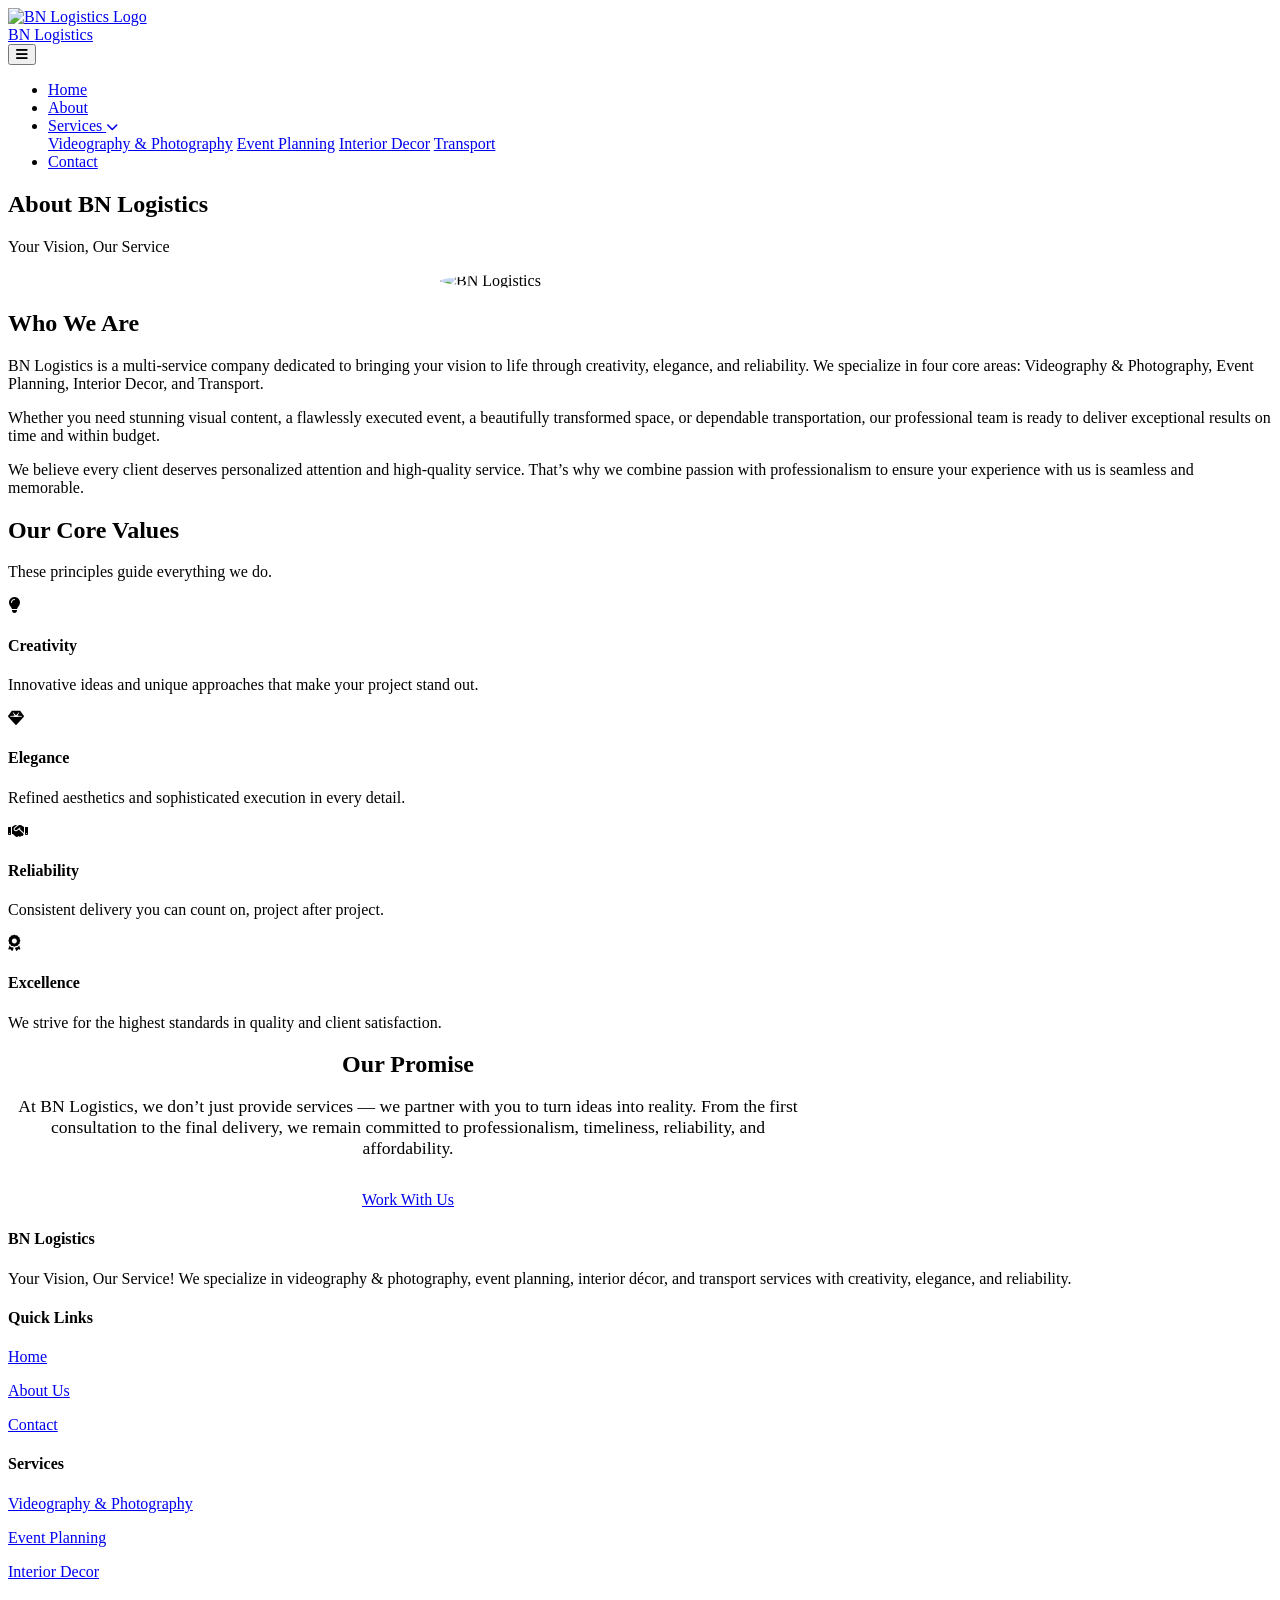
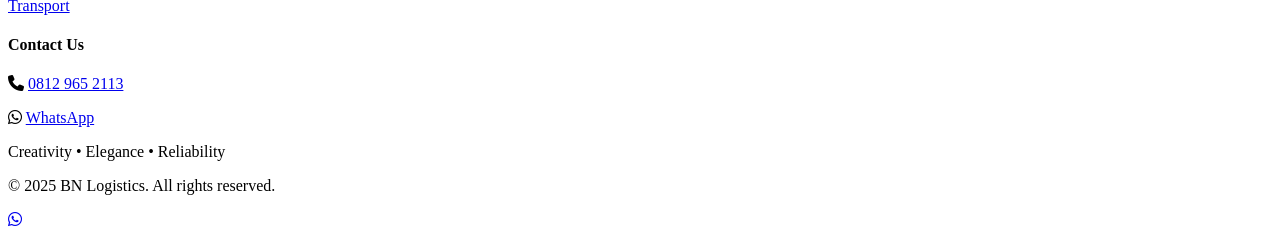
==== about.html @ 658683f5 "Add files via upload" ====
<!DOCTYPE html>
<html lang="en">
<head>
  <meta charset="UTF-8">
  <meta name="viewport" content="width=device-width, initial-scale=1.0">
  <title>About Us | BN Logistics</title>
  <meta name="description" content="Learn about BN Logistics - our story, mission, and commitment to creativity, elegance, and reliability.">
  <link rel="stylesheet" href="css/styles.css">
  <link rel="stylesheet" href="https://cdnjs.cloudflare.com/ajax/libs/font-awesome/6.5.1/css/all.min.css">
</head>
<body>
  <header class="header">
    <div class="header-container">
      <a href="index.html" class="logo-brand">
        <img src="logo.jpeg" alt="BN Logistics Logo">
        <div class="brand-text">BN <span>Logistics</span></div>
      </a>
      <button class="mobile-toggle" aria-label="Toggle menu">
        <i class="fas fa-bars"></i>
      </button>
      <ul class="nav-menu">
        <li><a href="index.html">Home</a></li>
        <li><a href="about.html" class="active">About</a></li>
        <li class="dropdown">
          <a href="index.html#services">Services <i class="fas fa-chevron-down" style="font-size:0.75rem;"></i></a>
          <div class="dropdown-content">
            <a href="services/videography.html">Videography & Photography</a>
            <a href="services/event-planning.html">Event Planning</a>
            <a href="services/interior-decor.html">Interior Decor</a>
            <a href="services/transport.html">Transport</a>
          </div>
        </li>
        <li><a href="contact.html">Contact</a></li>
      </ul>
    </div>
  </header>

  <section class="page-hero">
    <h1>About BN Logistics</h1>
    <p>Your Vision, Our Service</p>
  </section>

  <section class="content-section">
    <div class="container">
      <div>
        <img src="logo.jpeg" alt="BN Logistics" style="max-width: 400px; margin: 0 auto; display: block; border-radius: 50%; border: 6px solid var(--accent);">
      </div>
      <div>
        <h2>Who We Are</h2>
        <p>BN Logistics is a multi-service company dedicated to bringing your vision to life through creativity, elegance, and reliability. We specialize in four core areas: Videography & Photography, Event Planning, Interior Decor, and Transport.</p>
        <p>Whether you need stunning visual content, a flawlessly executed event, a beautifully transformed space, or dependable transportation, our professional team is ready to deliver exceptional results on time and within budget.</p>
        <p>We believe every client deserves personalized attention and high-quality service. That’s why we combine passion with professionalism to ensure your experience with us is seamless and memorable.</p>
      </div>
    </div>
  </section>

  <section class="section" style="background: var(--light);">
    <div class="container">
      <div class="section-title">
        <h2>Our Core Values</h2>
        <p>These principles guide everything we do.</p>
      </div>
      <div class="values-grid">
        <div class="value-item">
          <div class="icon"><i class="fas fa-lightbulb"></i></div>
          <h4>Creativity</h4>
          <p>Innovative ideas and unique approaches that make your project stand out.</p>
        </div>
        <div class="value-item">
          <div class="icon"><i class="fas fa-gem"></i></div>
          <h4>Elegance</h4>
          <p>Refined aesthetics and sophisticated execution in every detail.</p>
        </div>
        <div class="value-item">
          <div class="icon"><i class="fas fa-handshake"></i></div>
          <h4>Reliability</h4>
          <p>Consistent delivery you can count on, project after project.</p>
        </div>
        <div class="value-item">
          <div class="icon"><i class="fas fa-award"></i></div>
          <h4>Excellence</h4>
          <p>We strive for the highest standards in quality and client satisfaction.</p>
        </div>
      </div>
    </div>
  </section>

  <section class="section">
    <div class="container" style="text-align: center; max-width: 800px;">
      <h2 style="color: var(--primary); margin-bottom: 1rem;">Our Promise</h2>
      <p style="color: var(--gray); font-size: 1.1rem; margin-bottom: 2rem;">
        At BN Logistics, we don’t just provide services — we partner with you to turn ideas into reality. From the first consultation to the final delivery, we remain committed to professionalism, timeliness, reliability, and affordability.
      </p>
      <a href="contact.html" class="btn btn-primary">Work With Us</a>
    </div>
  </section>

  <footer class="footer">
    <div class="footer-grid">
      <div>
        <h4>BN Logistics</h4>
        <p>Your Vision, Our Service! We specialize in videography & photography, event planning, interior décor, and transport services with creativity, elegance, and reliability.</p>
      </div>
      <div>
        <h4>Quick Links</h4>
        <p><a href="index.html">Home</a></p>
        <p><a href="about.html">About Us</a></p>
        <p><a href="contact.html">Contact</a></p>
      </div>
      <div>
        <h4>Services</h4>
        <p><a href="services/videography.html">Videography & Photography</a></p>
        <p><a href="services/event-planning.html">Event Planning</a></p>
        <p><a href="services/interior-decor.html">Interior Decor</a></p>
        <p><a href="services/transport.html">Transport</a></p>
      </div>
      <div>
        <h4>Contact Us</h4>
        <p><i class="fas fa-phone"></i> <a href="tel:+2348129652113">0812 965 2113</a></p>
        <p><i class="fab fa-whatsapp"></i> <a href="https://wa.me/2348129652113" target="_blank">WhatsApp</a></p>
        <p style="margin-top: 0.75rem;">Creativity • Elegance • Reliability</p>
      </div>
    </div>
    <div class="footer-bottom">
      <p>&copy; 2025 BN Logistics. All rights reserved.</p>
    </div>
  </footer>

  <a href="https://wa.me/2348129652113" class="whatsapp-float" target="_blank" aria-label="Chat on WhatsApp">
    <i class="fab fa-whatsapp"></i>
  </a>

  <script>
    const toggle = document.querySelector('.mobile-toggle');
    const menu = document.querySelector('.nav-menu');
    toggle.addEventListener('click', () => menu.classList.toggle('active'));
    document.querySelectorAll('.dropdown > a').forEach(link => {
      link.addEventListener('click', (e) => {
        if (window.innerWidth <= 768) {
          e.preventDefault();
          link.parentElement.classList.toggle('open');
        }
      });
    });
  </script>
</body>
</html>
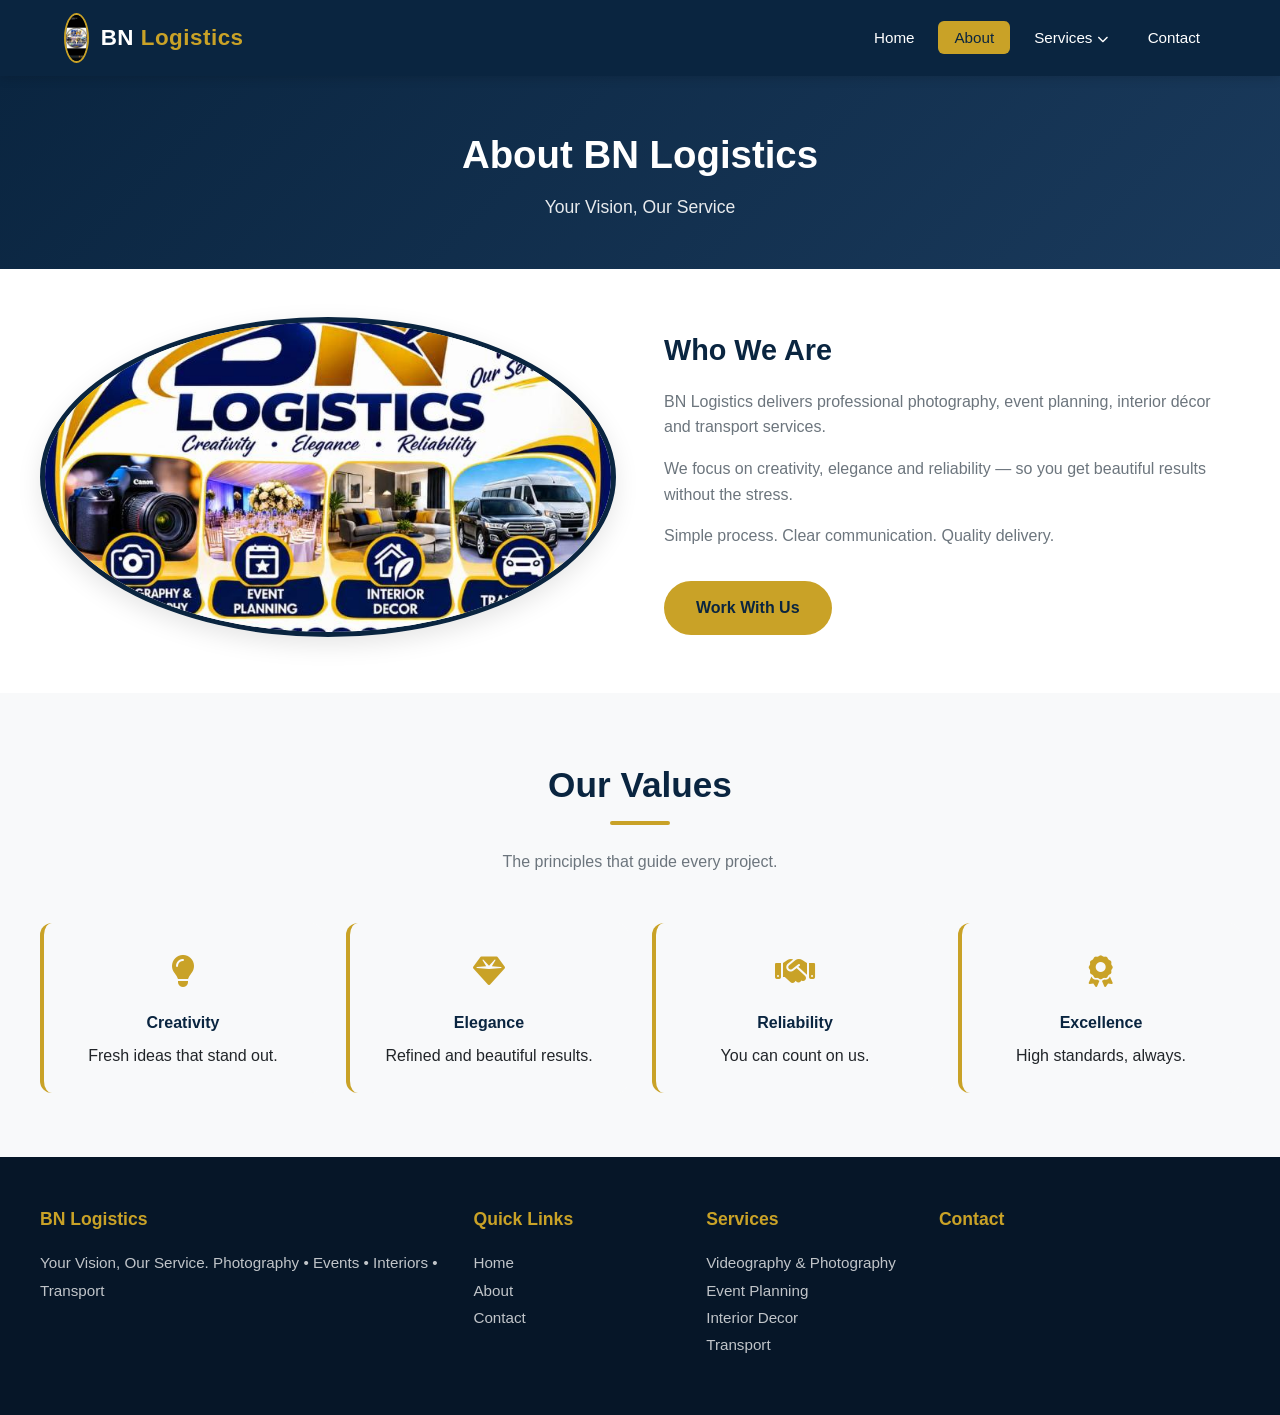
==== commit ce650fab: "Update about.html" ====
--- a/about.html
+++ b/about.html
@@ -4,7 +4,6 @@
   <meta charset="UTF-8">
   <meta name="viewport" content="width=device-width, initial-scale=1.0">
   <title>About Us | BN Logistics</title>
-  <meta name="description" content="Learn about BN Logistics - our story, mission, and commitment to creativity, elegance, and reliability.">
   <link rel="stylesheet" href="css/styles.css">
   <link rel="stylesheet" href="https://cdnjs.cloudflare.com/ajax/libs/font-awesome/6.5.1/css/all.min.css">
 </head>
@@ -15,14 +14,12 @@
         <img src="logo.jpeg" alt="BN Logistics Logo">
         <div class="brand-text">BN <span>Logistics</span></div>
       </a>
-      <button class="mobile-toggle" aria-label="Toggle menu">
-        <i class="fas fa-bars"></i>
-      </button>
+      <button class="mobile-toggle" aria-label="Toggle menu"><i class="fas fa-bars"></i></button>
       <ul class="nav-menu">
         <li><a href="index.html">Home</a></li>
         <li><a href="about.html" class="active">About</a></li>
         <li class="dropdown">
-          <a href="index.html#services">Services <i class="fas fa-chevron-down" style="font-size:0.75rem;"></i></a>
+          <a href="index.html#services">Services <i class="fas fa-chevron-down" style="font-size:0.7rem;"></i></a>
           <div class="dropdown-content">
             <a href="services/videography.html">Videography & Photography</a>
             <a href="services/event-planning.html">Event Planning</a>
@@ -43,13 +40,14 @@
   <section class="content-section">
     <div class="container">
       <div>
-        <img src="logo.jpeg" alt="BN Logistics" style="max-width: 400px; margin: 0 auto; display: block; border-radius: 50%; border: 6px solid var(--accent);">
+        <img src="logo.jpeg" alt="BN Logistics" class="main-image" style="height: auto; max-height: 320px; border-radius: 50%; border: 5px solid var(--primary); object-fit: cover;">
       </div>
       <div>
         <h2>Who We Are</h2>
-        <p>BN Logistics is a multi-service company dedicated to bringing your vision to life through creativity, elegance, and reliability. We specialize in four core areas: Videography & Photography, Event Planning, Interior Decor, and Transport.</p>
-        <p>Whether you need stunning visual content, a flawlessly executed event, a beautifully transformed space, or dependable transportation, our professional team is ready to deliver exceptional results on time and within budget.</p>
-        <p>We believe every client deserves personalized attention and high-quality service. That’s why we combine passion with professionalism to ensure your experience with us is seamless and memorable.</p>
+        <p>BN Logistics delivers professional photography, event planning, interior décor and transport services.</p>
+        <p>We focus on creativity, elegance and reliability — so you get beautiful results without the stress.</p>
+        <p>Simple process. Clear communication. Quality delivery.</p>
+        <a href="contact.html" class="btn btn-primary" style="margin-top: 1rem;">Work With Us</a>
       </div>
     </div>
   </section>
@@ -57,41 +55,31 @@
   <section class="section" style="background: var(--light);">
     <div class="container">
       <div class="section-title">
-        <h2>Our Core Values</h2>
-        <p>These principles guide everything we do.</p>
+        <h2>Our Values</h2>
+        <p>The principles that guide every project.</p>
       </div>
       <div class="values-grid">
         <div class="value-item">
           <div class="icon"><i class="fas fa-lightbulb"></i></div>
           <h4>Creativity</h4>
-          <p>Innovative ideas and unique approaches that make your project stand out.</p>
+          <p>Fresh ideas that stand out.</p>
         </div>
         <div class="value-item">
           <div class="icon"><i class="fas fa-gem"></i></div>
           <h4>Elegance</h4>
-          <p>Refined aesthetics and sophisticated execution in every detail.</p>
+          <p>Refined and beautiful results.</p>
         </div>
         <div class="value-item">
           <div class="icon"><i class="fas fa-handshake"></i></div>
           <h4>Reliability</h4>
-          <p>Consistent delivery you can count on, project after project.</p>
+          <p>You can count on us.</p>
         </div>
         <div class="value-item">
           <div class="icon"><i class="fas fa-award"></i></div>
           <h4>Excellence</h4>
-          <p>We strive for the highest standards in quality and client satisfaction.</p>
+          <p>High standards, always.</p>
         </div>
       </div>
-    </div>
-  </section>
-
-  <section class="section">
-    <div class="container" style="text-align: center; max-width: 800px;">
-      <h2 style="color: var(--primary); margin-bottom: 1rem;">Our Promise</h2>
-      <p style="color: var(--gray); font-size: 1.1rem; margin-bottom: 2rem;">
-        At BN Logistics, we don’t just provide services — we partner with you to turn ideas into reality. From the first consultation to the final delivery, we remain committed to professionalism, timeliness, reliability, and affordability.
-      </p>
-      <a href="contact.html" class="btn btn-primary">Work With Us</a>
     </div>
   </section>
 
@@ -99,12 +87,12 @@
     <div class="footer-grid">
       <div>
         <h4>BN Logistics</h4>
-        <p>Your Vision, Our Service! We specialize in videography & photography, event planning, interior décor, and transport services with creativity, elegance, and reliability.</p>
+        <p>Your Vision, Our Service. Photography • Events • Interiors • Transport</p>
       </div>
       <div>
         <h4>Quick Links</h4>
         <p><a href="index.html">Home</a></p>
-        <p><a href="about.html">About Us</a></p>
+        <p><a href="about.html">About</a></p>
         <p><a href="contact.html">Contact</a></p>
       </div>
       <div>
@@ -115,33 +103,6 @@
         <p><a href="services/transport.html">Transport</a></p>
       </div>
       <div>
-        <h4>Contact Us</h4>
-        <p><i class="fas fa-phone"></i> <a href="tel:+2348129652113">0812 965 2113</a></p>
-        <p><i class="fab fa-whatsapp"></i> <a href="https://wa.me/2348129652113" target="_blank">WhatsApp</a></p>
-        <p style="margin-top: 0.75rem;">Creativity • Elegance • Reliability</p>
-      </div>
-    </div>
-    <div class="footer-bottom">
-      <p>&copy; 2025 BN Logistics. All rights reserved.</p>
-    </div>
-  </footer>
-
-  <a href="https://wa.me/2348129652113" class="whatsapp-float" target="_blank" aria-label="Chat on WhatsApp">
-    <i class="fab fa-whatsapp"></i>
-  </a>
-
-  <script>
-    const toggle = document.querySelector('.mobile-toggle');
-    const menu = document.querySelector('.nav-menu');
-    toggle.addEventListener('click', () => menu.classList.toggle('active'));
-    document.querySelectorAll('.dropdown > a').forEach(link => {
-      link.addEventListener('click', (e) => {
-        if (window.innerWidth <= 768) {
-          e.preventDefault();
-          link.parentElement.classList.toggle('open');
-        }
-      });
-    });
-  </script>
-</body>
-</html>
+        <h4>Contact</h4>
+        <p><i clas
+... 
--- a/css/styles.css
+++ b/css/styles.css
@@ -0,0 +1,627 @@
+/* BN Logistics Custom Styles */
+:root {
+  --primary: #0A2540;
+  --primary-dark: #061628;
+  --primary-light: #1A3A5C;
+  --accent: #C9A227;
+  --accent-light: #E8C547;
+  --accent-dark: #A68B1F;
+  --white: #FFFFFF;
+  --light: #F8F9FA;
+  --gray: #6C757D;
+  --dark: #212529;
+}
+
+* {
+  margin: 0;
+  padding: 0;
+  box-sizing: border-box;
+}
+
+body {
+  font-family: 'Segoe UI', Tahoma, Geneva, Verdana, sans-serif;
+  line-height: 1.6;
+  color: var(--dark);
+  background: var(--white);
+}
+
+/* Header */
+.header {
+  background: var(--primary);
+  color: var(--white);
+  position: sticky;
+  top: 0;
+  z-index: 1000;
+  box-shadow: 0 2px 10px rgba(0,0,0,0.15);
+}
+
+.header-container {
+  max-width: 1200px;
+  margin: 0 auto;
+  padding: 0.8rem 1.5rem;
+  display: flex;
+  justify-content: space-between;
+  align-items: center;
+}
+
+.logo-brand {
+  display: flex;
+  align-items: center;
+  gap: 0.75rem;
+  text-decoration: none;
+  color: var(--white);
+}
+
+.logo-brand img {
+  height: 50px;
+  width: auto;
+  border-radius: 50%;
+  border: 2px solid var(--accent);
+}
+
+.logo-brand .brand-text {
+  font-size: 1.4rem;
+  font-weight: 700;
+  letter-spacing: 0.5px;
+}
+
+.logo-brand .brand-text span {
+  color: var(--accent);
+}
+
+/* Navigation */
+.nav-menu {
+  display: flex;
+  list-style: none;
+  gap: 0.5rem;
+  align-items: center;
+}
+
+.nav-menu a {
+  color: var(--white);
+  text-decoration: none;
+  padding: 0.5rem 1rem;
+  border-radius: 6px;
+  font-weight: 500;
+  font-size: 0.95rem;
+  transition: all 0.3s ease;
+}
+
+.nav-menu a:hover,
+.nav-menu a.active {
+  background: var(--accent);
+  color: var(--primary);
+}
+
+.nav-menu .dropdown {
+  position: relative;
+}
+
+.nav-menu .dropdown-content {
+  display: none;
+  position: absolute;
+  top: 100%;
+  left: 0;
+  background: var(--primary-dark);
+  min-width: 220px;
+  border-radius: 8px;
+  box-shadow: 0 8px 20px rgba(0,0,0,0.2);
+  overflow: hidden;
+  z-index: 100;
+}
+
+.nav-menu .dropdown:hover .dropdown-content {
+  display: block;
+}
+
+.nav-menu .dropdown-content a {
+  display: block;
+  padding: 0.75rem 1.25rem;
+  border-radius: 0;
+}
+
+.nav-menu .dropdown-content a:hover {
+  background: var(--accent);
+}
+
+/* Mobile Menu */
+.mobile-toggle {
+  display: none;
+  background: none;
+  border: none;
+  color: var(--white);
+  font-size: 1.5rem;
+  cursor: pointer;
+}
+
+/* Hero Section */
+.hero {
+  background: linear-gradient(135deg, var(--primary) 0%, var(--primary-light) 100%);
+  color: var(--white);
+  padding: 4rem 1.5rem;
+  text-align: center;
+  position: relative;
+  overflow: hidden;
+}
+
+.hero::before {
+  content: '';
+  position: absolute;
+  top: -50%;
+  right: -20%;
+  width: 600px;
+  height: 600px;
+  background: radial-gradient(circle, rgba(201,162,39,0.15) 0%, transparent 70%);
+  border-radius: 50%;
+}
+
+.hero-content {
+  max-width: 900px;
+  margin: 0 auto;
+  position: relative;
+  z-index: 1;
+}
+
+.hero h1 {
+  font-size: 2.8rem;
+  margin-bottom: 1rem;
+  font-weight: 800;
+}
+
+.hero h1 span {
+  color: var(--accent);
+}
+
+.hero .tagline {
+  font-size: 1.4rem;
+  color: var(--accent-light);
+  margin-bottom: 1.5rem;
+  font-style: italic;
+}
+
+.hero p {
+  font-size: 1.15rem;
+  margin-bottom: 2rem;
+  opacity: 0.9;
+  max-width: 700px;
+  margin-left: auto;
+  margin-right: auto;
+}
+
+.btn {
+  display: inline-block;
+  padding: 0.9rem 2rem;
+  border-radius: 50px;
+  text-decoration: none;
+  font-weight: 600;
+  transition: all 0.3s ease;
+  border: none;
+  cursor: pointer;
+  font-size: 1rem;
+}
+
+.btn-primary {
+  background: var(--accent);
+  color: var(--primary);
+}
+
+.btn-primary:hover {
+  background: var(--accent-light);
+  transform: translateY(-2px);
+  box-shadow: 0 6px 20px rgba(201,162,39,0.4);
+}
+
+.btn-outline {
+  background: transparent;
+  color: var(--white);
+  border: 2px solid var(--accent);
+  margin-left: 1rem;
+}
+
+.btn-outline:hover {
+  background: var(--accent);
+  color: var(--primary);
+}
+
+/* Sections */
+.section {
+  padding: 4rem 1.5rem;
+}
+
+.section-title {
+  text-align: center;
+  margin-bottom: 3rem;
+}
+
+.section-title h2 {
+  font-size: 2.2rem;
+  color: var(--primary);
+  margin-bottom: 0.5rem;
+  position: relative;
+  display: inline-block;
+}
+
+.section-title h2::after {
+  content: '';
+  display: block;
+  width: 60px;
+  height: 4px;
+  background: var(--accent);
+  margin: 0.5rem auto 0;
+  border-radius: 2px;
+}
+
+.section-title p {
+  color: var(--gray);
+  max-width: 600px;
+  margin: 1rem auto 0;
+}
+
+.container {
+  max-width: 1200px;
+  margin: 0 auto;
+}
+
+/* Service Cards */
+.services-grid {
+  display: grid;
+  grid-template-columns: repeat(auto-fit, minmax(260px, 1fr));
+  gap: 1.5rem;
+}
+
+.service-card {
+  background: var(--white);
+  border-radius: 16px;
+  overflow: hidden;
+  box-shadow: 0 4px 20px rgba(0,0,0,0.08);
+  transition: all 0.3s ease;
+  border: 1px solid #eee;
+}
+
+.service-card:hover {
+  transform: translateY(-8px);
+  box-shadow: 0 12px 30px rgba(0,0,0,0.15);
+}
+
+.service-card .icon-wrap {
+  background: linear-gradient(135deg, var(--primary) 0%, var(--primary-light) 100%);
+  padding: 2rem;
+  text-align: center;
+  color: var(--accent);
+  font-size: 3rem;
+}
+
+.service-card .content {
+  padding: 1.5rem;
+  text-align: center;
+}
+
+.service-card h3 {
+  color: var(--primary);
+  margin-bottom: 0.75rem;
+  font-size: 1.25rem;
+}
+
+.service-card p {
+  color: var(--gray);
+  font-size: 0.95rem;
+  margin-bottom: 1.25rem;
+}
+
+.service-card .btn-sm {
+  padding: 0.6rem 1.5rem;
+  font-size: 0.9rem;
+}
+
+/* Values */
+.values-grid {
+  display: grid;
+  grid-template-columns: repeat(auto-fit, minmax(200px, 1fr));
+  gap: 1.5rem;
+  margin-top: 2rem;
+}
+
+.value-item {
+  text-align: center;
+  padding: 1.5rem;
+  background: var(--light);
+  border-radius: 12px;
+  border-left: 4px solid var(--accent);
+}
+
+.value-item .icon {
+  font-size: 2rem;
+  color: var(--accent);
+  margin-bottom: 0.75rem;
+}
+
+.value-item h4 {
+  color: var(--primary);
+  margin-bottom: 0.5rem;
+}
+
+/* About / Page Hero */
+.page-hero {
+  background: linear-gradient(135deg, var(--primary) 0%, var(--primary-light) 100%);
+  color: var(--white);
+  padding: 3rem 1.5rem;
+  text-align: center;
+}
+
+.page-hero h1 {
+  font-size: 2.4rem;
+  margin-bottom: 0.5rem;
+}
+
+.page-hero p {
+  opacity: 0.9;
+  font-size: 1.1rem;
+}
+
+/* Content */
+.content-section {
+  padding: 3rem 1.5rem;
+}
+
+.content-section .container {
+  display: grid;
+  grid-template-columns: 1fr 1fr;
+  gap: 3rem;
+  align-items: center;
+}
+
+.content-section img {
+  width: 100%;
+  border-radius: 16px;
+  box-shadow: 0 8px 25px rgba(0,0,0,0.1);
+}
+
+.content-section h2 {
+  color: var(--primary);
+  margin-bottom: 1rem;
+  font-size: 1.8rem;
+}
+
+.content-section p {
+  color: var(--gray);
+  margin-bottom: 1rem;
+}
+
+/* Contact */
+.contact-grid {
+  display: grid;
+  grid-template-columns: 1fr 1fr;
+  gap: 2rem;
+}
+
+.contact-info {
+  background: var(--primary);
+  color: var(--white);
+  padding: 2.5rem;
+  border-radius: 16px;
+}
+
+.contact-info h3 {
+  margin-bottom: 1.5rem;
+  font-size: 1.5rem;
+}
+
+.contact-item {
+  display: flex;
+  align-items: flex-start;
+  gap: 1rem;
+  margin-bottom: 1.5rem;
+}
+
+.contact-item .icon {
+  background: var(--accent);
+  color: var(--primary);
+  width: 45px;
+  height: 45px;
+  border-radius: 50%;
+  display: flex;
+  align-items: center;
+  justify-content: center;
+  font-size: 1.2rem;
+  flex-shrink: 0;
+}
+
+.contact-item a {
+  color: var(--accent-light);
+  text-decoration: none;
+}
+
+.contact-item a:hover {
+  text-decoration: underline;
+}
+
+.contact-form {
+  background: var(--light);
+  padding: 2.5rem;
+  border-radius: 16px;
+}
+
+.contact-form h3 {
+  color: var(--primary);
+  margin-bottom: 1.5rem;
+}
+
+.form-group {
+  margin-bottom: 1.25rem;
+}
+
+.form-group label {
+  display: block;
+  margin-bottom: 0.4rem;
+  font-weight: 500;
+  color: var(--primary);
+}
+
+.form-group input,
+.form-group select,
+.form-group textarea {
+  width: 100%;
+  padding: 0.8rem 1rem;
+  border: 1px solid #ddd;
+  border-radius: 8px;
+  font-size: 1rem;
+  font-family: inherit;
+  transition: border 0.3s;
+}
+
+.form-group input:focus,
+.form-group select:focus,
+.form-group textarea:focus {
+  outline: none;
+  border-color: var(--accent);
+}
+
+.form-group textarea {
+  resize: vertical;
+  min-height: 120px;
+}
+
+/* Footer */
+.footer {
+  background: var(--primary-dark);
+  color: var(--white);
+  padding: 3rem 1.5rem 1.5rem;
+}
+
+.footer-grid {
+  display: grid;
+  grid-template-columns: 2fr 1fr 1fr 1.5fr;
+  gap: 2rem;
+  max-width: 1200px;
+  margin: 0 auto 2rem;
+}
+
+.footer h4 {
+  color: var(--accent);
+  margin-bottom: 1rem;
+  font-size: 1.1rem;
+}
+
+.footer p, .footer a {
+  color: rgba(255,255,255,0.75);
+  text-decoration: none;
+  font-size: 0.95rem;
+  line-height: 1.8;
+}
+
+.footer a:hover {
+  color: var(--accent);
+}
+
+.footer-bottom {
+  text-align: center;
+  padding-top: 1.5rem;
+  border-top: 1px solid rgba(255,255,255,0.1);
+  color: rgba(255,255,255,0.6);
+  font-size: 0.9rem;
+}
+
+.whatsapp-float {
+  position: fixed;
+  bottom: 25px;
+  right: 25px;
+  background: #25D366;
+  color: white;
+  width: 60px;
+  height: 60px;
+  border-radius: 50%;
+  display: flex;
+  align-items: center;
+  justify-content: center;
+  font-size: 1.8rem;
+  box-shadow: 0 4px 15px rgba(37,211,102,0.4);
+  z-index: 999;
+  text-decoration: none;
+  transition: transform 0.3s;
+}
+
+.whatsapp-float:hover {
+  transform: scale(1.1);
+}
+
+/* Features list */
+.features-list {
+  list-style: none;
+  margin: 1.5rem 0;
+}
+
+.features-list li {
+  padding: 0.6rem 0;
+  padding-left: 1.8rem;
+  position: relative;
+  color: var(--gray);
+}
+
+.features-list li::before {
+  content: '✓';
+  position: absolute;
+  left: 0;
+  color: var(--accent);
+  font-weight: bold;
+}
+
+/* Responsive */
+@media (max-width: 900px) {
+  .content-section .container {
+    grid-template-columns: 1fr;
+  }
+  
+  .contact-grid {
+    grid-template-columns: 1fr;
+  }
+  
+  .footer-grid {
+    grid-template-columns: 1fr 1fr;
+  }
+}
+
+@media (max-width: 768px) {
+  .mobile-toggle {
+    display: block;
+  }
+  
+  .nav-menu {
+    display: none;
+    position: absolute;
+    top: 100%;
+    left: 0;
+    right: 0;
+    background: var(--primary-dark);
+    flex-direction: column;
+    padding: 1rem;
+    gap: 0;
+  }
+  
+  .nav-menu.active {
+    display: flex;
+  }
+  
+  .nav-menu .dropdown-content {
+    position: static;
+    display: none;
+    background: var(--primary);
+    box-shadow: none;
+  }
+  
+  .nav-menu .dropdown.open .dropdown-content {
+    display: block;
+  }
+  
+  .hero h1 {
+    font-size: 2rem;
+  }
+  
+  .btn-outline {
+    margin-left: 0;
+    margin-top: 0.75rem;
+  }
+  
+  .footer-grid {
+    grid-template-columns: 1fr;
+  }
+  }
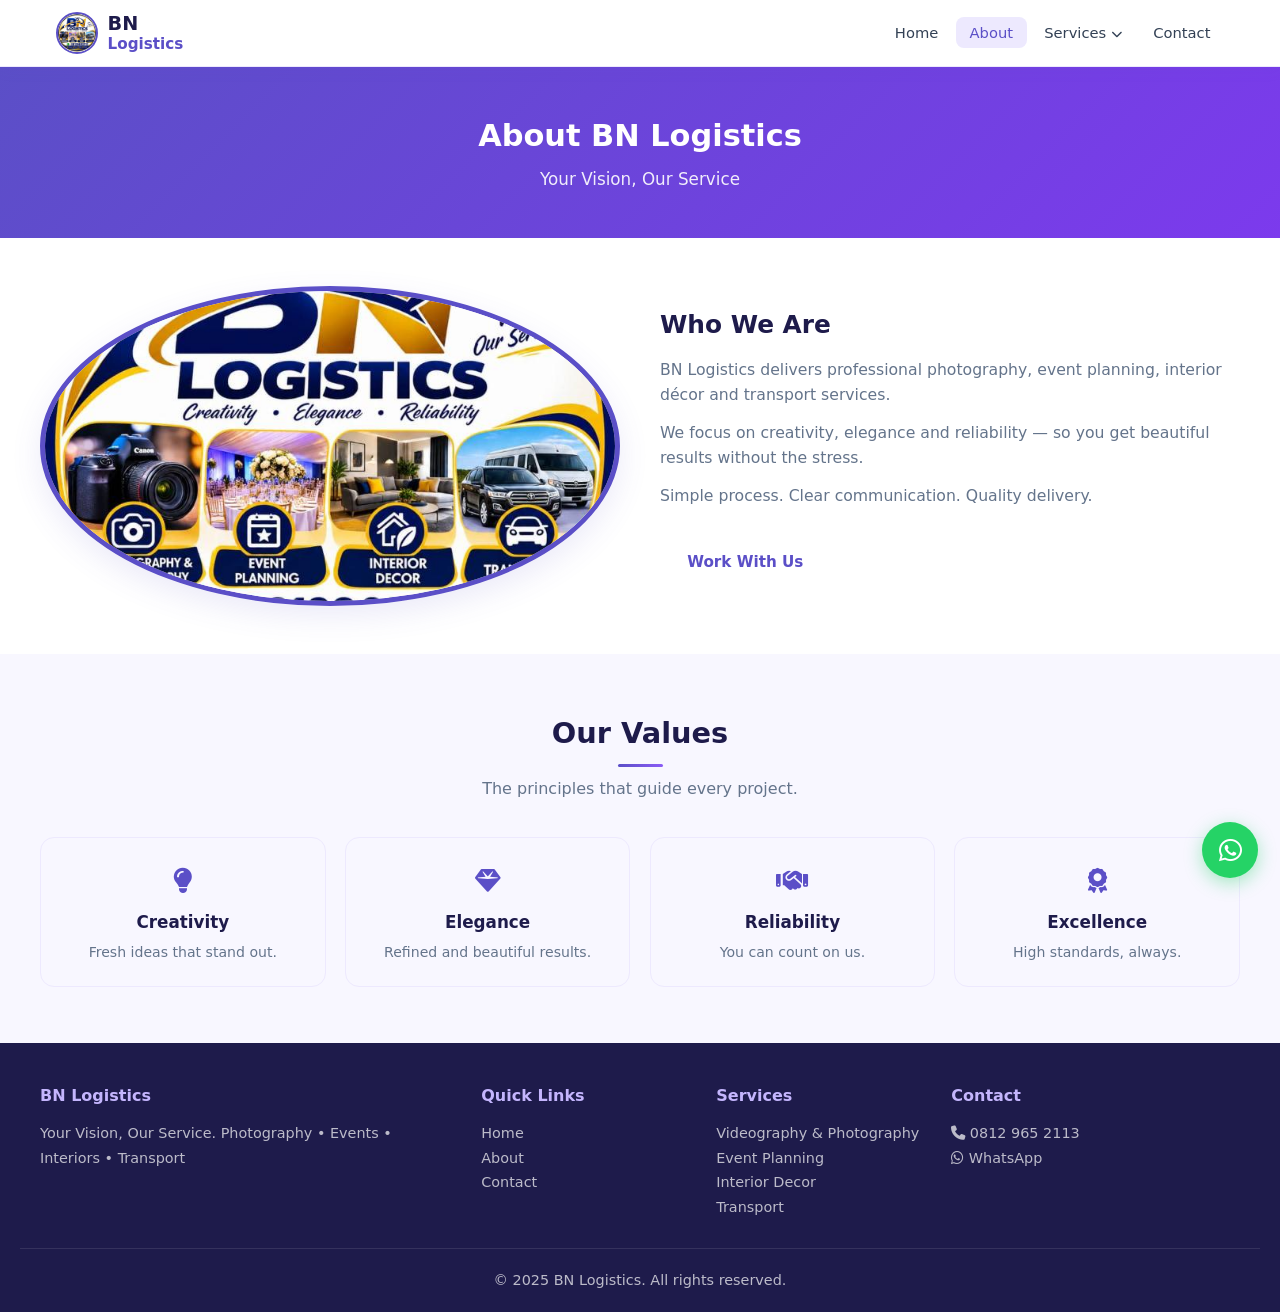
==== commit efdb1d40: "Update about.html" ====
--- a/about.html
+++ b/about.html
@@ -104,5 +104,29 @@
       </div>
       <div>
         <h4>Contact</h4>
-        <p><i clas
-... 
+        <p><i class="fas fa-phone"></i> <a href="tel:+2348129652113">0812 965 2113</a></p>
+        <p><i class="fab fa-whatsapp"></i> <a href="https://wa.me/2348129652113" target="_blank">WhatsApp</a></p>
+      </div>
+    </div>
+    <div class="footer-bottom">
+      <p>&copy; 2025 BN Logistics. All rights reserved.</p>
+    </div>
+  </footer>
+
+  <a href="https://wa.me/2348129652113" class="whatsapp-float" target="_blank"><i class="fab fa-whatsapp"></i></a>
+
+  <script>
+    const toggle = document.querySelector('.mobile-toggle');
+    const menu = document.querySelector('.nav-menu');
+    toggle.addEventListener('click', () => menu.classList.toggle('active'));
+    document.querySelectorAll('.dropdown > a').forEach(link => {
+      link.addEventListener('click', (e) => {
+        if (window.innerWidth <= 768) {
+          e.preventDefault();
+          link.parentElement.classList.toggle('open');
+        }
+      });
+    });
+  </script>
+</body>
+</html>
--- a/css/styles.css
+++ b/css/styles.css
@@ -1,15 +1,16 @@
-/* BN Logistics Custom Styles */
+/* BN Logistics - White + Soft Blueish Purple Theme */
 :root {
-  --primary: #0A2540;
-  --primary-dark: #061628;
-  --primary-light: #1A3A5C;
-  --accent: #C9A227;
-  --accent-light: #E8C547;
-  --accent-dark: #A68B1F;
+  --primary: #5B4FC7;
+  --primary-dark: #3F3799;
+  --primary-light: #7B6FD4;
+  --accent: #8B5CF6;
+  --accent-light: #A78BFA;
+  --accent-soft: #EDE9FE;
   --white: #FFFFFF;
-  --light: #F8F9FA;
-  --gray: #6C757D;
-  --dark: #212529;
+  --light: #F8F7FF;
+  --gray: #64748B;
+  --dark: #1E1B4B;
+  --text: #334155;
 }
 
 * {
@@ -18,78 +19,95 @@
   box-sizing: border-box;
 }
 
+html {
+  scroll-behavior: smooth;
+}
+
 body {
-  font-family: 'Segoe UI', Tahoma, Geneva, Verdana, sans-serif;
+  font-family: 'Segoe UI', system-ui, -apple-system, BlinkMacSystemFont, sans-serif;
   line-height: 1.6;
-  color: var(--dark);
+  color: var(--text);
   background: var(--white);
+  overflow-x: hidden;
+}
+
+img {
+  max-width: 100%;
+  height: auto;
+  display: block;
 }
 
 /* Header */
 .header {
-  background: var(--primary);
-  color: var(--white);
+  background: var(--white);
   position: sticky;
   top: 0;
   z-index: 1000;
-  box-shadow: 0 2px 10px rgba(0,0,0,0.15);
+  box-shadow: 0 2px 15px rgba(91, 79, 199, 0.08);
+  border-bottom: 1px solid #EDE9FE;
 }
 
 .header-container {
   max-width: 1200px;
   margin: 0 auto;
-  padding: 0.8rem 1.5rem;
+  padding: 0.75rem 1rem;
   display: flex;
   justify-content: space-between;
   align-items: center;
+  gap: 0.5rem;
 }
 
 .logo-brand {
   display: flex;
   align-items: center;
-  gap: 0.75rem;
+  gap: 0.6rem;
   text-decoration: none;
-  color: var(--white);
+  color: var(--dark);
+  flex-shrink: 0;
 }
 
 .logo-brand img {
-  height: 50px;
-  width: auto;
+  height: 42px;
+  width: 42px;
   border-radius: 50%;
-  border: 2px solid var(--accent);
+  border: 2px solid var(--primary);
+  object-fit: cover;
 }
 
 .logo-brand .brand-text {
-  font-size: 1.4rem;
+  font-size: 1.2rem;
   font-weight: 700;
-  letter-spacing: 0.5px;
+  line-height: 1.2;
 }
 
 .logo-brand .brand-text span {
-  color: var(--accent);
+  color: var(--primary);
+  display: block;
+  font-size: 0.95rem;
 }
 
 /* Navigation */
 .nav-menu {
   display: flex;
   list-style: none;
-  gap: 0.5rem;
+  gap: 0.25rem;
   align-items: center;
 }
 
 .nav-menu a {
-  color: var(--white);
+  color: var(--text);
   text-decoration: none;
-  padding: 0.5rem 1rem;
-  border-radius: 6px;
+  padding: 0.45rem 0.85rem;
+  border-radius: 8px;
   font-weight: 500;
-  font-size: 0.95rem;
-  transition: all 0.3s ease;
+  font-size: 0.92rem;
+  transition: all 0.25s ease;
+  white-space: nowrap;
 }
 
 .nav-menu a:hover,
 .nav-menu a.active {
-  background: var(--accent);
+  background: var(--accent-soft);
   color: var(--primary);
 }
 
@@ -102,12 +120,13 @@
   position: absolute;
   top: 100%;
   left: 0;
-  background: var(--primary-dark);
+  background: var(--white);
   min-width: 220px;
-  border-radius: 8px;
-  box-shadow: 0 8px 20px rgba(0,0,0,0.2);
+  border-radius: 12px;
+  box-shadow: 0 12px 30px rgba(91, 79, 199, 0.15);
   overflow: hidden;
   z-index: 100;
+  border: 1px solid #EDE9FE;
 }
 
 .nav-menu .dropdown:hover .dropdown-content {
@@ -116,145 +135,130 @@
 
 .nav-menu .dropdown-content a {
   display: block;
-  padding: 0.75rem 1.25rem;
+  padding: 0.75rem 1.2rem;
   border-radius: 0;
 }
 
 .nav-menu .dropdown-content a:hover {
-  background: var(--accent);
-}
-
-/* Mobile Menu */
+  background: var(--accent-soft);
+  color: var(--primary);
+}
+
+/* Mobile Menu Toggle */
 .mobile-toggle {
   display: none;
   background: none;
   border: none;
-  color: var(--white);
+  color: var(--primary);
   font-size: 1.5rem;
   cursor: pointer;
-}
-
-/* Hero Section */
+  padding: 0.4rem;
+}
+
+/* Hero */
 .hero {
-  background: linear-gradient(135deg, var(--primary) 0%, var(--primary-light) 100%);
+  background: linear-gradient(135deg, #5B4FC7 0%, #7C3AED 100%);
   color: var(--white);
-  padding: 4rem 1.5rem;
+  padding: 3.5rem 1.25rem;
   text-align: center;
-  position: relative;
-  overflow: hidden;
-}
-
-.hero::before {
-  content: '';
-  position: absolute;
-  top: -50%;
-  right: -20%;
-  width: 600px;
-  height: 600px;
-  background: radial-gradient(circle, rgba(201,162,39,0.15) 0%, transparent 70%);
-  border-radius: 50%;
 }
 
 .hero-content {
-  max-width: 900px;
+  max-width: 700px;
   margin: 0 auto;
-  position: relative;
-  z-index: 1;
 }
 
 .hero h1 {
-  font-size: 2.8rem;
+  font-size: 2.2rem;
+  margin-bottom: 0.6rem;
+  font-weight: 800;
+  line-height: 1.2;
+}
+
+.hero h1 span {
+  color: #E9D5FF;
+}
+
+.hero .tagline {
+  font-size: 1.2rem;
+  color: #E9D5FF;
   margin-bottom: 1rem;
-  font-weight: 800;
-}
-
-.hero h1 span {
-  color: var(--accent);
-}
-
-.hero .tagline {
-  font-size: 1.4rem;
-  color: var(--accent-light);
-  margin-bottom: 1.5rem;
-  font-style: italic;
+  font-weight: 500;
 }
 
 .hero p {
-  font-size: 1.15rem;
-  margin-bottom: 2rem;
-  opacity: 0.9;
-  max-width: 700px;
+  font-size: 1rem;
+  margin-bottom: 1.8rem;
+  opacity: 0.92;
+  max-width: 500px;
   margin-left: auto;
   margin-right: auto;
 }
 
 .btn {
   display: inline-block;
-  padding: 0.9rem 2rem;
+  padding: 0.8rem 1.7rem;
   border-radius: 50px;
   text-decoration: none;
   font-weight: 600;
   transition: all 0.3s ease;
   border: none;
   cursor: pointer;
-  font-size: 1rem;
+  font-size: 0.95rem;
 }
 
 .btn-primary {
-  background: var(--accent);
+  background: var(--white);
   color: var(--primary);
 }
 
 .btn-primary:hover {
-  background: var(--accent-light);
+  background: #F5F3FF;
   transform: translateY(-2px);
-  box-shadow: 0 6px 20px rgba(201,162,39,0.4);
 }
 
 .btn-outline {
   background: transparent;
   color: var(--white);
-  border: 2px solid var(--accent);
-  margin-left: 1rem;
+  border: 2px solid rgba(255,255,255,0.75);
+  margin-left: 0.6rem;
 }
 
 .btn-outline:hover {
-  background: var(--accent);
-  color: var(--primary);
+  background: rgba(255,255,255,0.15);
 }
 
 /* Sections */
 .section {
-  padding: 4rem 1.5rem;
+  padding: 3.5rem 1.25rem;
 }
 
 .section-title {
   text-align: center;
-  margin-bottom: 3rem;
+  margin-bottom: 2.2rem;
 }
 
 .section-title h2 {
-  font-size: 2.2rem;
-  color: var(--primary);
-  margin-bottom: 0.5rem;
-  position: relative;
-  display: inline-block;
+  font-size: 1.8rem;
+  color: var(--dark);
+  margin-bottom: 0.4rem;
 }
 
 .section-title h2::after {
   content: '';
   display: block;
-  width: 60px;
-  height: 4px;
-  background: var(--accent);
+  width: 45px;
+  height: 3px;
+  background: linear-gradient(90deg, var(--primary), var(--accent));
   margin: 0.5rem auto 0;
   border-radius: 2px;
 }
 
 .section-title p {
   color: var(--gray);
-  max-width: 600px;
-  margin: 1rem auto 0;
+  max-width: 480px;
+  margin: 0.6rem auto 0;
+  font-size: 1rem;
 }
 
 .container {
@@ -273,302 +277,339 @@
   background: var(--white);
   border-radius: 16px;
   overflow: hidden;
-  box-shadow: 0 4px 20px rgba(0,0,0,0.08);
-  transition: all 0.3s ease;
-  border: 1px solid #eee;
+  box-shadow: 0 4px 18px rgba(91, 79, 199, 0.08);
+  border: 1px solid #EDE9FE;
+  transition: transform 0.3s ease, box-shadow 0.3s ease;
 }
 
 .service-card:hover {
-  transform: translateY(-8px);
-  box-shadow: 0 12px 30px rgba(0,0,0,0.15);
-}
-
-.service-card .icon-wrap {
-  background: linear-gradient(135deg, var(--primary) 0%, var(--primary-light) 100%);
-  padding: 2rem;
+  transform: translateY(-6px);
+  box-shadow: 0 12px 30px rgba(91, 79, 199, 0.14);
+}
+
+.service-card .card-image {
+  width: 100%;
+  height: 170px;
+  overflow: hidden;
+  background: #f0f0f0;
+}
+
+.service-card .card-image img {
+  width: 100%;
+  height: 100%;
+  object-fit: cover;
+  object-position: center;
+  transition: transform 0.4s ease;
+}
+
+.service-card:hover .card-image img {
+  transform: scale(1.05);
+}
+
+.service-card .content {
+  padding: 1.25rem;
   text-align: center;
-  color: var(--accent);
-  font-size: 3rem;
-}
-
-.service-card .content {
-  padding: 1.5rem;
-  text-align: center;
 }
 
 .service-card h3 {
-  color: var(--primary);
-  margin-bottom: 0.75rem;
-  font-size: 1.25rem;
+  color: var(--dark);
+  margin-bottom: 0.4rem;
+  font-size: 1.15rem;
 }
 
 .service-card p {
   color: var(--gray);
-  font-size: 0.95rem;
-  margin-bottom: 1.25rem;
+  font-size: 0.9rem;
+  margin-bottom: 1rem;
+  line-height: 1.45;
 }
 
 .service-card .btn-sm {
-  padding: 0.6rem 1.5rem;
-  font-size: 0.9rem;
+  padding: 0.5rem 1.3rem;
+  font-size: 0.88rem;
+  background: var(--primary);
+  color: white;
+  border-radius: 50px;
+}
+
+.service-card .btn-sm:hover {
+  background: var(--primary-dark);
 }
 
 /* Values */
 .values-grid {
   display: grid;
-  grid-template-columns: repeat(auto-fit, minmax(200px, 1fr));
-  gap: 1.5rem;
-  margin-top: 2rem;
+  grid-template-columns: repeat(auto-fit, minmax(160px, 1fr));
+  gap: 1.2rem;
 }
 
 .value-item {
   text-align: center;
-  padding: 1.5rem;
+  padding: 1.4rem 1rem;
   background: var(--light);
-  border-radius: 12px;
-  border-left: 4px solid var(--accent);
+  border-radius: 14px;
+  border: 1px solid #EDE9FE;
 }
 
 .value-item .icon {
-  font-size: 2rem;
-  color: var(--accent);
-  margin-bottom: 0.75rem;
-}
-
-.value-item h4 {
+  font-size: 1.6rem;
   color: var(--primary);
   margin-bottom: 0.5rem;
 }
 
-/* About / Page Hero */
+.value-item h4 {
+  color: var(--dark);
+  margin-bottom: 0.3rem;
+  font-size: 1.05rem;
+}
+
+.value-item p {
+  color: var(--gray);
+  font-size: 0.88rem;
+}
+
+/* Page Hero */
 .page-hero {
-  background: linear-gradient(135deg, var(--primary) 0%, var(--primary-light) 100%);
+  background: linear-gradient(135deg, #5B4FC7 0%, #7C3AED 100%);
   color: var(--white);
-  padding: 3rem 1.5rem;
+  padding: 2.8rem 1.25rem;
   text-align: center;
 }
 
 .page-hero h1 {
-  font-size: 2.4rem;
-  margin-bottom: 0.5rem;
+  font-size: 1.9rem;
+  margin-bottom: 0.35rem;
+  font-weight: 700;
 }
 
 .page-hero p {
   opacity: 0.9;
-  font-size: 1.1rem;
-}
-
-/* Content */
+  font-size: 1.05rem;
+}
+
+/* Content Section */
 .content-section {
-  padding: 3rem 1.5rem;
+  padding: 3rem 1.25rem;
 }
 
 .content-section .container {
   display: grid;
   grid-template-columns: 1fr 1fr;
-  gap: 3rem;
+  gap: 2.5rem;
   align-items: center;
 }
 
-.content-section img {
+.content-section .main-image {
   width: 100%;
+  height: 300px;
+  object-fit: cover;
   border-radius: 16px;
-  box-shadow: 0 8px 25px rgba(0,0,0,0.1);
+  box-shadow: 0 10px 30px rgba(91, 79, 199, 0.12);
 }
 
 .content-section h2 {
-  color: var(--primary);
-  margin-bottom: 1rem;
-  font-size: 1.8rem;
+  color: var(--dark);
+  margin-bottom: 0.8rem;
+  font-size: 1.55rem;
 }
 
 .content-section p {
   color: var(--gray);
-  margin-bottom: 1rem;
+  margin-bottom: 0.8rem;
+  font-size: 0.98rem;
 }
 
 /* Contact */
 .contact-grid {
   display: grid;
   grid-template-columns: 1fr 1fr;
-  gap: 2rem;
+  gap: 1.8rem;
 }
 
 .contact-info {
-  background: var(--primary);
+  background: linear-gradient(135deg, #5B4FC7 0%, #7C3AED 100%);
   color: var(--white);
-  padding: 2.5rem;
+  padding: 2rem;
   border-radius: 16px;
 }
 
 .contact-info h3 {
-  margin-bottom: 1.5rem;
-  font-size: 1.5rem;
+  margin-bottom: 1.2rem;
+  font-size: 1.35rem;
 }
 
 .contact-item {
   display: flex;
   align-items: flex-start;
-  gap: 1rem;
-  margin-bottom: 1.5rem;
+  gap: 0.9rem;
+  margin-bottom: 1.3rem;
 }
 
 .contact-item .icon {
-  background: var(--accent);
-  color: var(--primary);
-  width: 45px;
-  height: 45px;
+  background: rgba(255,255,255,0.2);
+  color: white;
+  width: 42px;
+  height: 42px;
   border-radius: 50%;
   display: flex;
   align-items: center;
   justify-content: center;
-  font-size: 1.2rem;
+  font-size: 1.1rem;
   flex-shrink: 0;
 }
 
 .contact-item a {
-  color: var(--accent-light);
+  color: #E9D5FF;
   text-decoration: none;
-}
-
-.contact-item a:hover {
-  text-decoration: underline;
 }
 
 .contact-form {
   background: var(--light);
-  padding: 2.5rem;
+  padding: 2rem;
   border-radius: 16px;
+  border: 1px solid #EDE9FE;
 }
 
 .contact-form h3 {
-  color: var(--primary);
-  margin-bottom: 1.5rem;
+  color: var(--dark);
+  margin-bottom: 1.2rem;
 }
 
 .form-group {
-  margin-bottom: 1.25rem;
+  margin-bottom: 1.1rem;
 }
 
 .form-group label {
   display: block;
-  margin-bottom: 0.4rem;
+  margin-bottom: 0.3rem;
   font-weight: 500;
-  color: var(--primary);
+  color: var(--dark);
+  font-size: 0.92rem;
 }
 
 .form-group input,
 .form-group select,
 .form-group textarea {
   width: 100%;
-  padding: 0.8rem 1rem;
-  border: 1px solid #ddd;
-  border-radius: 8px;
-  font-size: 1rem;
+  padding: 0.7rem 0.95rem;
+  border: 1px solid #DDD6FE;
+  border-radius: 10px;
+  font-size: 0.95rem;
   font-family: inherit;
-  transition: border 0.3s;
+  background: white;
 }
 
 .form-group input:focus,
 .form-group select:focus,
 .form-group textarea:focus {
   outline: none;
-  border-color: var(--accent);
+  border-color: var(--primary);
+  box-shadow: 0 0 0 3px rgba(91, 79, 199, 0.12);
 }
 
 .form-group textarea {
   resize: vertical;
-  min-height: 120px;
+  min-height: 100px;
 }
 
 /* Footer */
 .footer {
-  background: var(--primary-dark);
+  background: #1E1B4B;
   color: var(--white);
-  padding: 3rem 1.5rem 1.5rem;
+  padding: 2.5rem 1.25rem 1.2rem;
 }
 
 .footer-grid {
   display: grid;
-  grid-template-columns: 2fr 1fr 1fr 1.5fr;
-  gap: 2rem;
+  grid-template-columns: 2fr 1fr 1fr 1.4fr;
+  gap: 1.8rem;
   max-width: 1200px;
-  margin: 0 auto 2rem;
+  margin: 0 auto 1.8rem;
 }
 
 .footer h4 {
-  color: var(--accent);
-  margin-bottom: 1rem;
-  font-size: 1.1rem;
+  color: #C4B5FD;
+  margin-bottom: 0.8rem;
+  font-size: 1rem;
 }
 
 .footer p, .footer a {
-  color: rgba(255,255,255,0.75);
+  color: rgba(255,255,255,0.7);
   text-decoration: none;
-  font-size: 0.95rem;
-  line-height: 1.8;
+  font-size: 0.9rem;
+  line-height: 1.7;
 }
 
 .footer a:hover {
-  color: var(--accent);
+  color: #C4B5FD;
 }
 
 .footer-bottom {
   text-align: center;
-  padding-top: 1.5rem;
+  padding-top: 1.2rem;
   border-top: 1px solid rgba(255,255,255,0.1);
-  color: rgba(255,255,255,0.6);
-  font-size: 0.9rem;
-}
-
+  color: rgba(255,255,255,0.5);
+  font-size: 0.85rem;
+}
+
+/* WhatsApp Float */
 .whatsapp-float {
   position: fixed;
-  bottom: 25px;
-  right: 25px;
+  bottom: 22px;
+  right: 22px;
   background: #25D366;
   color: white;
-  width: 60px;
-  height: 60px;
+  width: 56px;
+  height: 56px;
   border-radius: 50%;
   display: flex;
   align-items: center;
   justify-content: center;
-  font-size: 1.8rem;
-  box-shadow: 0 4px 15px rgba(37,211,102,0.4);
+  font-size: 1.65rem;
+  box-shadow: 0 5px 18px rgba(37,211,102,0.4);
   z-index: 999;
   text-decoration: none;
-  transition: transform 0.3s;
-}
-
-.whatsapp-float:hover {
-  transform: scale(1.1);
 }
 
 /* Features list */
 .features-list {
   list-style: none;
-  margin: 1.5rem 0;
+  margin: 1rem 0;
 }
 
 .features-list li {
-  padding: 0.6rem 0;
-  padding-left: 1.8rem;
+  padding: 0.4rem 0;
+  padding-left: 1.5rem;
   position: relative;
   color: var(--gray);
+  font-size: 0.93rem;
 }
 
 .features-list li::before {
   content: '✓';
   position: absolute;
   left: 0;
-  color: var(--accent);
+  color: var(--primary);
   font-weight: bold;
 }
 
-/* Responsive */
+/* CTA */
+.cta-section {
+  background: linear-gradient(135deg, #5B4FC7 0%, #7C3AED 100%);
+  color: white;
+  text-align: center;
+  padding: 3.2rem 1.25rem;
+}
+
+/* ========== MOBILE RESPONSIVE ========== */
 @media (max-width: 900px) {
   .content-section .container {
     grid-template-columns: 1fr;
+    gap: 1.8rem;
+  }
+  
+  .content-section .main-image {
+    height: 240px;
   }
   
   .contact-grid {
@@ -591,37 +632,108 @@
     top: 100%;
     left: 0;
     right: 0;
-    background: var(--primary-dark);
+    background: var(--white);
     flex-direction: column;
-    padding: 1rem;
-    gap: 0;
+    padding: 0.8rem;
+    gap: 0.2rem;
+    box-shadow: 0 10px 25px rgba(0,0,0,0.1);
+    border-top: 1px solid #EDE9FE;
   }
   
   .nav-menu.active {
     display: flex;
+  }
+  
+  .nav-menu a {
+    width: 100%;
+    text-align: left;
+    padding: 0.75rem 1rem;
   }
   
   .nav-menu .dropdown-content {
     position: static;
     display: none;
-    background: var(--primary);
+    background: var(--light);
     box-shadow: none;
+    border: none;
+    border-radius: 8px;
+    margin-top: 0.3rem;
   }
   
   .nav-menu .dropdown.open .dropdown-content {
     display: block;
   }
   
+  .hero {
+    padding: 2.8rem 1.2rem;
+  }
+  
   .hero h1 {
-    font-size: 2rem;
+    font-size: 1.85rem;
+  }
+  
+  .hero .tagline {
+    font-size: 1.1rem;
+  }
+  
+  .hero .btn {
+    display: block;
+    width: 100%;
+    max-width: 260px;
+    margin: 0.5rem auto;
   }
   
   .btn-outline {
-    margin-left: 0;
-    margin-top: 0.75rem;
+    margin-left: auto;
+    margin-right: auto;
+  }
+  
+  .services-grid {
+    grid-template-columns: 1fr;
+    gap: 1.3rem;
+  }
+  
+  .service-card .card-image {
+    height: 190px;
+  }
+  
+  .section {
+    padding: 2.8rem 1.2rem;
+  }
+  
+  .section-title h2 {
+    font-size: 1.6rem;
   }
   
   .footer-grid {
     grid-template-columns: 1fr;
-  }
-  }
+    gap: 1.5rem;
+  }
+  
+  .page-hero h1 {
+    font-size: 1.7rem;
+  }
+  
+  .content-section .main-image {
+    height: 220px;
+  }
+}
+
+@media (max-width: 480px) {
+  .logo-brand .brand-text {
+    font-size: 1.05rem;
+  }
+  
+  .logo-brand img {
+    height: 38px;
+    width: 38px;
+  }
+  
+  .hero h1 {
+    font-size: 1.65rem;
+  }
+  
+  .service-card .card-image {
+    height: 170px;
+  }
+  }
